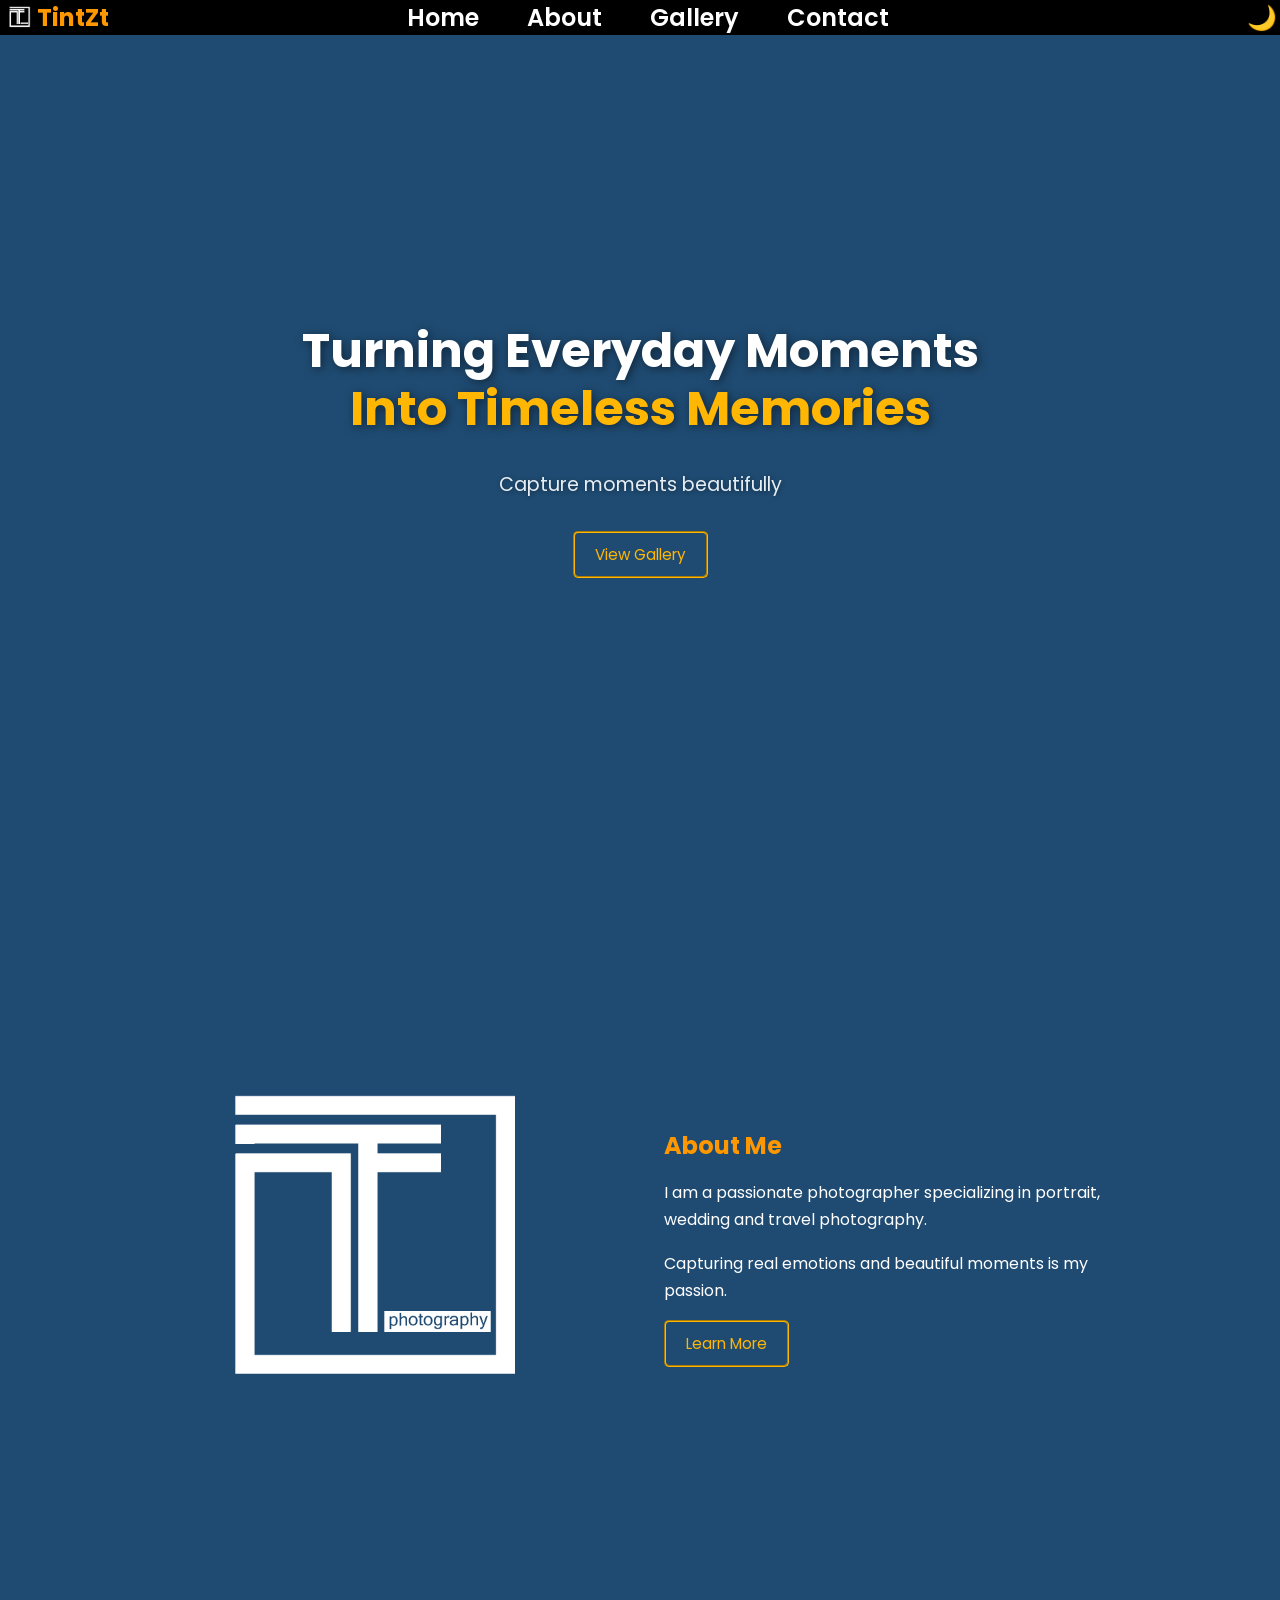
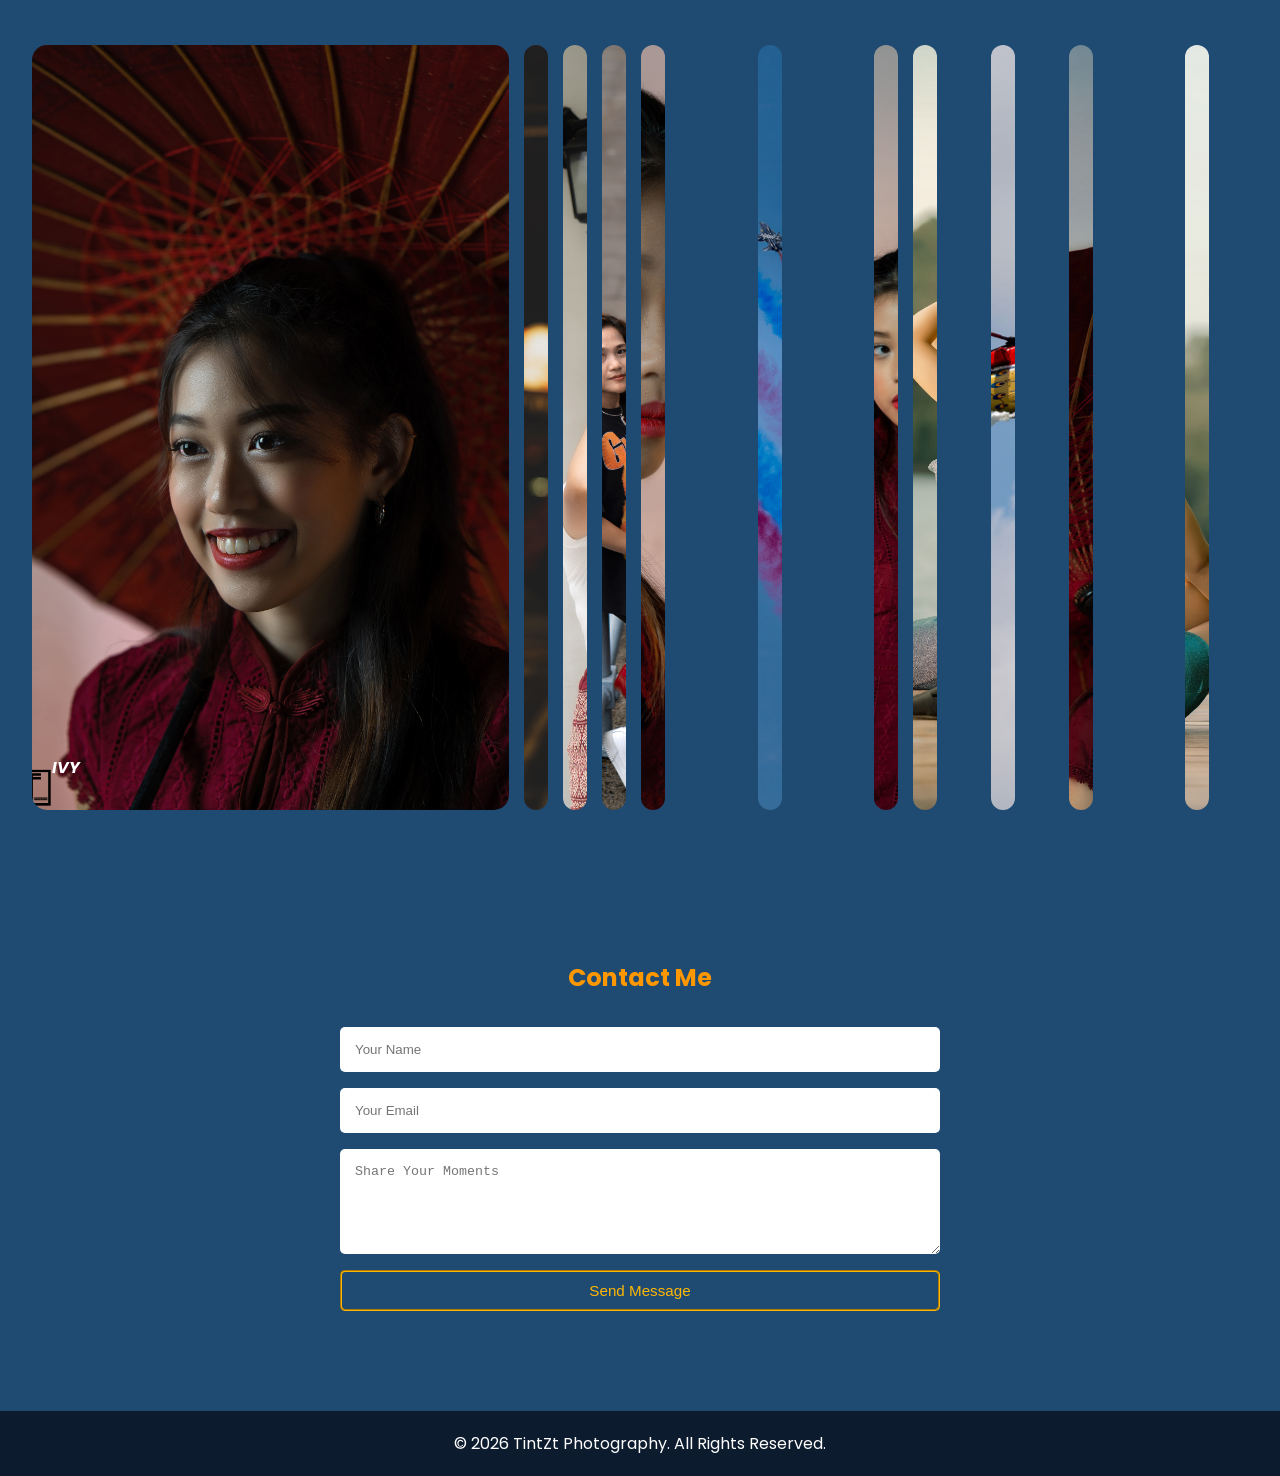
==== web-github/index.html @ 29fe2ac7 "feat: web-github" ====
<!-- index.html -->
<!DOCTYPE html>
<html lang="en">
<head>
  <meta charset="UTF-8" />
  <meta name="viewport" content="width=device-width, initial-scale=1.0"/>
  <title>TintZt Photography</title>

  <!-- Google Font -->
  <link href="https://fonts.googleapis.com/css2?family=Poppins:wght@300;400;500;600;700&display=swap" rel="stylesheet">

  <!-- Icons -->
  <link rel="stylesheet" href="https://unicons.iconscout.com/release/v4.0.8/css/line.css">

  <!-- CSS -->
  <link rel="stylesheet" href="style.css">

</head>

<body>

  <!-- ================= NAVBAR ================= -->
  <nav>
  <div class="logo_box">

    <img src="images/logo.png" alt="Logo">
    <h2 class="logo">TintZt</h2>

    <ul class="nav_links" id="navLinks">
      <li><a href="#">Home</a></li>
      <li><a href="#about">About</a></li>
      <li><a href="#gallery">Gallery</a></li>
      <li><a href="#contact">Contact</a></li>
    </ul>

    <div class="nav_socials">

      <a href="https://facebook.com/T - Photography" target="_blank">
        <i class="uil uil-facebook-f"></i>
      </a>

      <a href="https://instagram.com/tintzt" target="_blank">
        <i class="uil uil-instagram"></i>
      </a>

      <a href="https://wa.me/6589445902" target="_blank">
        <i class="uil uil-whatsapp"></i>
      </a>

      <button id="themeBtn">🌙</button>

    </div>

    <!-- MOBILE MENU BUTTON -->
    <button class="menu_toggle" id="menuToggle">
      <i class="uil uil-bars"></i>
    </button>

  </div>
</nav>

  <!-- ================= HERO ================= -->
  <section class="hero">

    <div class="hero_content">
      <h1>
      Turning Everyday Moments <span class="mobile-break"><br>Into Timeless Memories</span>
      </h1>

      <p>
        Capture moments beautifully
      </p>

      <a href="#gallery" class="btn">
        View Gallery
      </a>
    </div>

  </section>

  <!-- ================= ABOUT ================= -->
  <section class="about" id="about">

    <div class="container about_container">

      <div class="about_left">
        <img src="images/logo.png" alt="logo">
      </div>

      <div class="about_right">
        <h2>About Me</h2>

        <p>
          I am a passionate photographer specializing in portrait,
          wedding and travel photography.
        </p>

        <p>
          Capturing real emotions and beautiful moments is my passion.
        </p>

        <a href="#" class="btn">
          Learn More
        </a>
      </div>

    </div>

  </section>

  <!-- ================= GALLERY ================= -->
 <section class="team_slider" id="gallery">

  <div class="panel active" style="background-image:url('images/ivy01.jpg')">
    <h3>IVY</h3>
  </div>

  <div class="panel" style="background-image:url('images/ptc01.jpg')">
    <h3>Pwint Tc</h3>
  </div>

  <div class="panel" style="background-image:url('images/jul01.jpg')">
    <h3>Jul</h3>
  </div>

  <div class="panel" style="background-image:url('images/tzw01.jpg')">
    <h3>Ta Zw</h3>
  </div>

  <div class="panel" style="background-image:url('images/ivy02.jpg')">
    <h3>IVY</h3>
  </div>

  <div class="panel" style="background-image:url('images/ptc02.jpg')">
    <h3>Pwint Tc</h3>
  </div>

  <div class="panel" style="background-image:url('images/jul02.jpg')">
    <h3>Jul</h3>
  </div>

  <div class="panel" style="background-image:url('images/sga02.jpg')">
    <h3>SG Airshow</h3>
  </div>

  <div class="panel" style="background-image:url('images/mbs.jpg')">
    <h3>Heart of SG</h3>
  </div>

  <div class="panel" style="background-image:url('images/tzw02.jpg')">
    <h3>Ta Zw</h3>
  </div>

  <div class="panel" style="background-image:url('images/ivy03.jpg')">
    <h3>IVY</h3>
  </div>

  <div class="panel" style="background-image:url('images/ptc03.jpg')">
    <h3>Pwint Tc</h3>
  </div>

  <div class="panel" style="background-image:url('images/jul03.jpg')">
    <h3>Jul</h3>
  </div>

  <div class="panel" style="background-image:url('images/sga03.jpg')">
    <h3>SG Airshow</h3>
  </div>

  <div class="panel" style="background-image:url('images/tzw03.jpg')">
    <h3>Ta Zw</h3>
  </div>

  <div class="panel" style="background-image:url('images/ivy04.jpg')">
    <h3>IVY</h3>
  </div>

  <div class="panel" style="background-image:url('images/ptc05.jpg')">
    <h3>Pwint Tc</h3>
  </div>

  <div class="panel" style="background-image:url('images/jul05.jpg')">
    <h3>Jul</h3>
  </div>

  <div class="panel" style="background-image:url('images/ptc06.jpg')">
    <h3>Pwint Tc</h3>
  </div>

  <div class="panel" style="background-image:url('images/jul05.jpg')">
    <h3>Jul</h3>
  </div>

</section>


  <!-- ================= CONTACT ================= -->
  <section class="contact" id="contact">

    <div class="container contact_container">

      <h2>Contact Me</h2>

      <form action="mailto:tintzt1990.sg@gmail.com" method="POST">

       <input type="text" name="name" placeholder="Your Name" required>

       <input type="email" name="email" placeholder="Your Email" required>

        <textarea name="message" rows="5" placeholder="Share Your Moments"></textarea>

       <button type="submit" class="btn">Send Message</button>

      </form>

    </div>

  </section>

  <!-- ================= FOOTER ================= -->
  <footer>

    <p>
      © 2026 TintZt Photography. All Rights Reserved.
    </p>

  </footer>

  <!-- JS -->
  <script src="script.js"></script>

</body>
</html>
---- web-github/style.css ----
/* style.css */

*{
  margin:0;
  padding:0;
  box-sizing:border-box;
  scroll-behavior:smooth;
}

body{
  font-family: 'Poppins', sans-serif;
  background: #1f4b72;
  color: #ffffff;
  transition: 0.3s ease;
}

.container{
  width: 80%;
  margin: auto;
}

/* THEME BUTTON */
#themeBtn{
  background: transparent;
  border: none;
  color: white;
  font-size: 24px;
  cursor: pointer;
  padding: 0.1rem;
}

/* ================= DARK MODE HERO ================= */

body.dark-mode .hero{
  position: relative;
}

/* Dark overlay */
body.dark-mode .hero::before{
  content:"";
  position:absolute;
  inset:0;
  background:rgba(0, 0, 0, 0.45);
}

/* Keep text above overlay */
body.dark-mode .hero_content{
  position:relative;
  z-index:1;
}

/* Main Heading */
body.dark-mode .hero_content h1{
  color:#ffffff;
  text-shadow: 2px 2px 12px rgba(0,0,0,0.7);
}

/* Highlight Text */
body.dark-mode .hero_content span{
  color:#ff9800;
}

/* Paragraph */
body.dark-mode .hero_content p{
  color:#e6edf3;
  text-shadow: 1px 1px 5px rgba(0,0,0,0.5);
}

/* Button */
body.dark-mode .btn{
  border:2px solid #ff9800;
  color:#ff9800;
  background:transparent;
  transition:0.3s ease;
}

/* Button Hover */
body.dark-mode .btn:hover{
  background:#ff9800;
  color:#000;
}

/* Header NAV */
body.dark-mode nav{
  background:transparent;
}

body.dark-mode .team_slider,
body.dark-mode .contact,
body.dark-mode .about{
background:#1b4365c7;
}

body.dark-mode .panel h3{  
color:#ff9800;
}

/* FOOTER */
body.dark-mode footer{
  background:transparent;
}

/* ================= NAVBAR ================= */

nav{
  width:100%;
  position:fixed;
  top:0;
  left:0;
  background:#000000;
  z-index:1000;
}

.logo_box{
  width:100%;
  display:flex;
  align-items:center;
  padding-inline: 0.1rem;
}

.logo_box img{
  width: 35px;
  height:35px;
  border-radius:50%;
  object-fit:cover;
}

.logo{
  color:#ff9800;

}

.nav_links{
  display:flex;
  gap:3rem;
  list-style:none;
  margin: auto;
}

.nav_links a{
  color:white;
  text-decoration:none;
  font-weight: 600;
  font-size: 1.5rem;
  transition:0.3s;
}

.nav_links a:hover{
  color:#ff9800;
}

.nav_socials{
  display:flex;
  gap: 1.2rem;
  transition:0.3s;
}

.nav_socials a{
  color: #ff9800;
  font-size:2rem;
}
.nav_socials a:hover{
  color:white;
}
#menuToggle{
  display:none;
  background:none;
  border:none;
  color:#ffffff;
  font-size:5rem;
  cursor:pointer;
}

/* ================= HERO ================= */

.hero{
  height:100vh;
  background:url('images/cover.jpg');

  background-size:cover;
  background-position:center;

  display:flex;
  justify-content:center;
  align-items:center;
  text-align:center;
  padding: 0 20px;
}
.hero_content{
  max-width: 700px;
}
.hero_content h1{
  font-size:3rem;
  margin-bottom:2rem;
  line-height: 1.2;
  color: #ffffff;
  text-shadow: 2px 2px 10px rgba(0,0,0,0.5);
}
  
.hero_content span{
  color: #ffb703;
}
.hero_content p{
  margin-bottom:2rem;
  font-size:1.2rem;
  margin-top: 2rem;
  color: #e6edf3;
  text-shadow: 1px 1px 5px rgba(0,0,0,0.4);
}

.btn{
  display:inline-block;
  padding:12px 25px;
  background:transparent;
  color: #ffb703;
  text-decoration:none;
  border: 2px solid #ffb703;
  border-radius:5px;
  border-style: groove;
  transition:0.3s;
}

.btn:hover{
  background: #ffb703;
  color: #000;
}

/* ================= ABOUT ================= */

.about{
  padding:100px 0;
}

.about_container{
  display:grid;
  grid-template-columns:1fr 1fr;
  gap:3rem;
  align-items:center;
}

.about_left img{
  width:100%;
  border-radius:5px;
}

.about_right h2{
  margin-bottom:1rem;
  color:#ff9800;
}

.about_right p{
  margin-bottom:1rem;
  line-height:1.7;
}

/* ================= GALLERY ================= */

.team_slider{
  display:flex;
  width:95%;
  height:85vh;
  margin:50px auto;
  gap:15px;
  overflow:hidden;
}

/* PANEL */
.panel{
  position:relative;
  flex:0.3;
  border-radius:15px;
  background-size:cover;
  background-position:center;
  cursor:pointer;
  transition: linear 0.5s;
  overflow:hidden;
  
}

/* ACTIVE PHOTO */
.panel.active{
  flex:6;
}

/* TITLE */
.panel h3{
  position:absolute;
  bottom:30px;
  left:20px;
  color:#ffffff;
  font-size:1rem;
  font-style: italic;
  opacity:0;
  transition:0.3s;
}

/* SHOW TITLE */
.panel.active h3{
  opacity:1;
}

/* ================= CONTACT ================= */

.contact{
  padding:100px 0;
}

.contact_container{
  max-width:600px;
  margin:auto;
}

.contact_container h2{
  text-align:center;
  margin-bottom:2rem;
  color:#ff9800;
}

form{
  display:flex;
  flex-direction:column;
  gap:1rem;
}

input,
textarea{
  padding:15px;
  border:none;
  border-radius:5px;
  outline:none;
}

/* ================= FOOTER ================= */

footer{
  text-align:center;
  padding:20px;
  background:#0c1b2e;
}

/* ================= MOBILE MEDIA ================= */

@media screen and (max-width: 768px){

  .container{
    width: 90%;
  }

  /* NAVBAR */
  .nav_links{
    position: fixed;
    top: 90px;
    right: -100%;
    width: 200px;
    height: 100vh;
    background:transparent;
    flex-direction: column;
    align-items: center;
    padding-top: 1rem;
    gap: 2rem;
    transition: 0.3s;
  }

  .nav_links.active{
    right: 0;
  }

  .nav_links a{
    font-size: 1.1rem;
  }

  #menuToggle{
    display: block;
    font-size: 2rem;
    margin-left: 1rem;
    cursor: pointer;
  }

  .nav_socials{
    margin-left: auto;
    gap: 0.8rem;
  }

  .nav_socials a{
    font-size: 1.4rem;
  }

  #themeBtn{
    font-size: 18px;
  }

  /* HERO */
  .hero{
    padding: 0 15px;
  }

  .hero_content h1{
    font-size: 1.7rem;
    line-height: 1.3;
  }

  .hero_content p{
    font-size: 1.2rem;
  }

  /* ABOUT */
  .about_container{
    grid-template-columns: 1fr;
    text-align: center;
    gap: 2rem;
  }

  .about_left img{
    width: 80%;
    margin: auto;
    display: block;
  }

  /* GALLERY */
   
.team_slider{
    height: 500px;
    overflow-x: auto;
    padding: 20px;
}

.panel{
    width: 80px;
    height: 100%;
    flex: 0 0 auto;
    transition: all 0.5s ease;
}

.panel.active{
    min-width: 250px;
  }
}

  /* CONTACT */
  .contact_container{
    width: 90%;
  }

  input,
  textarea{
    width: 100%;
  }

  .btn{
    padding: 10px 20px;
    font-size: 0.95rem;
  }
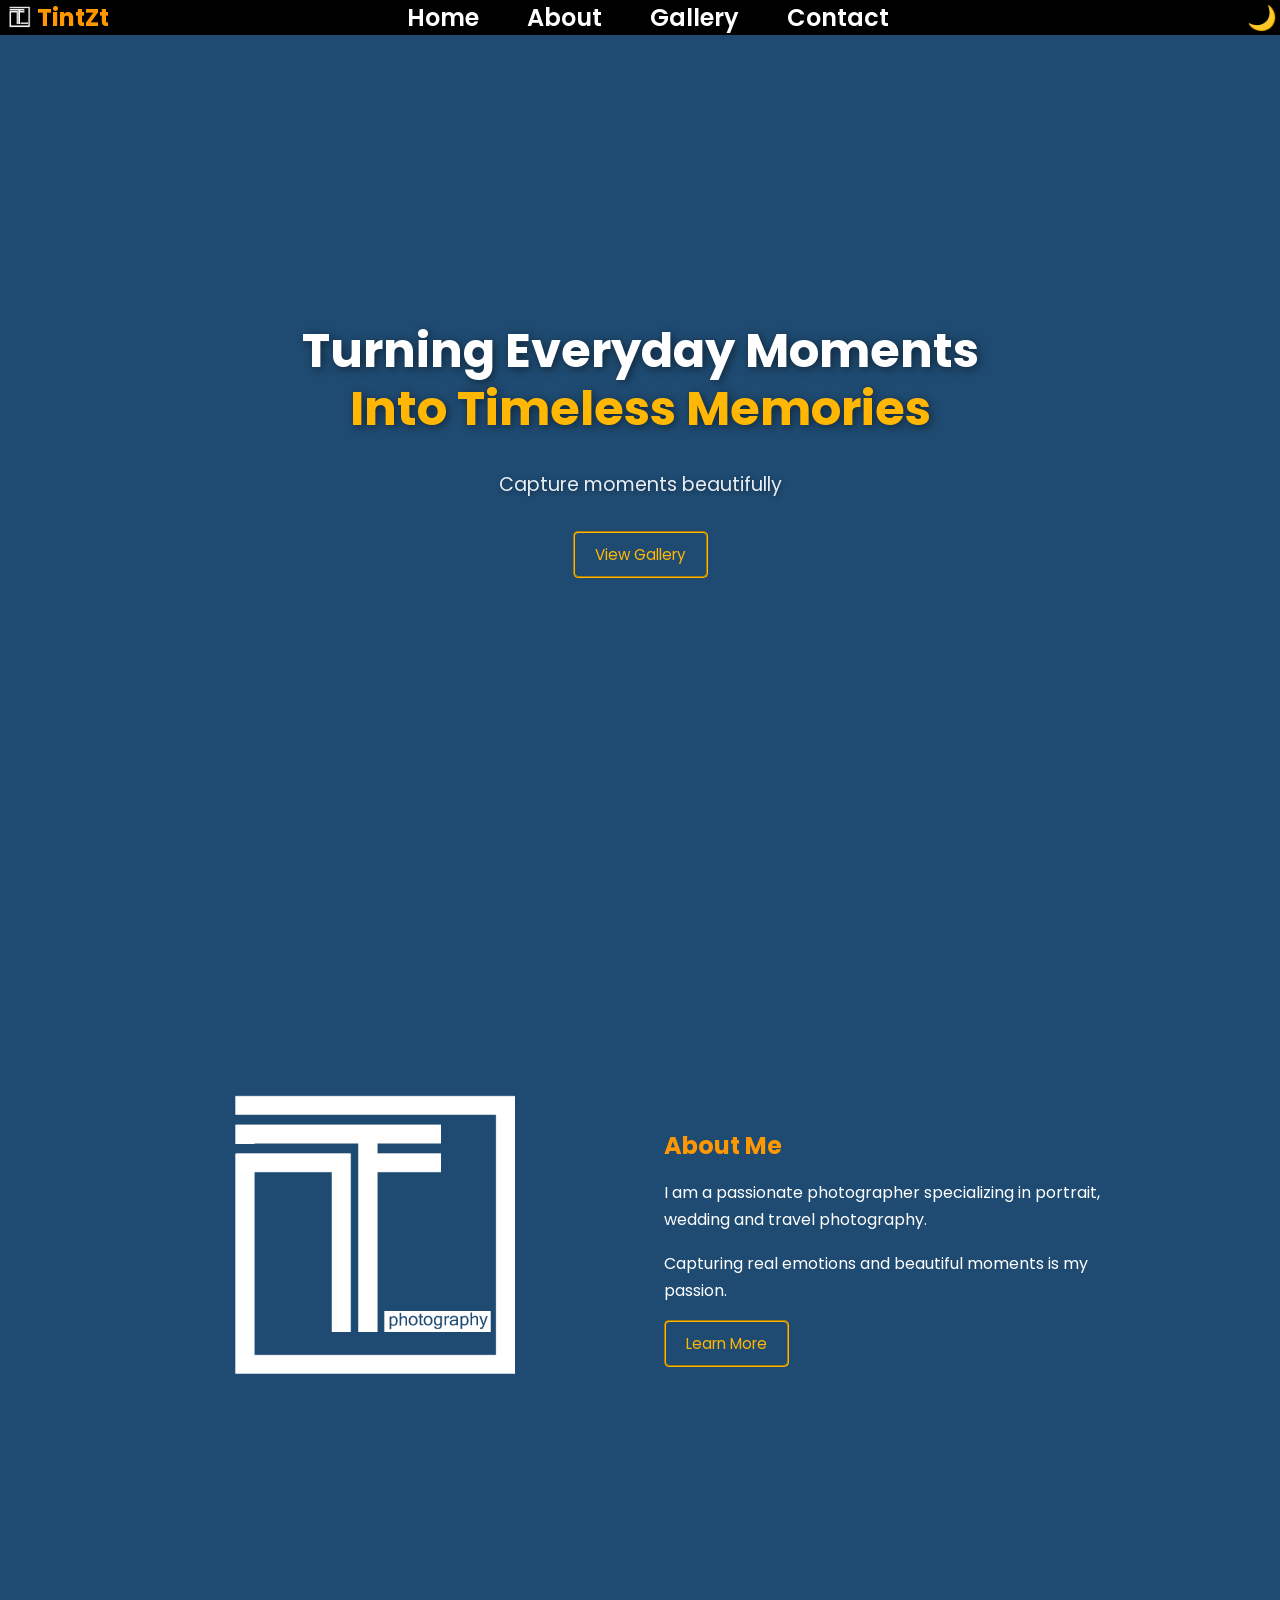
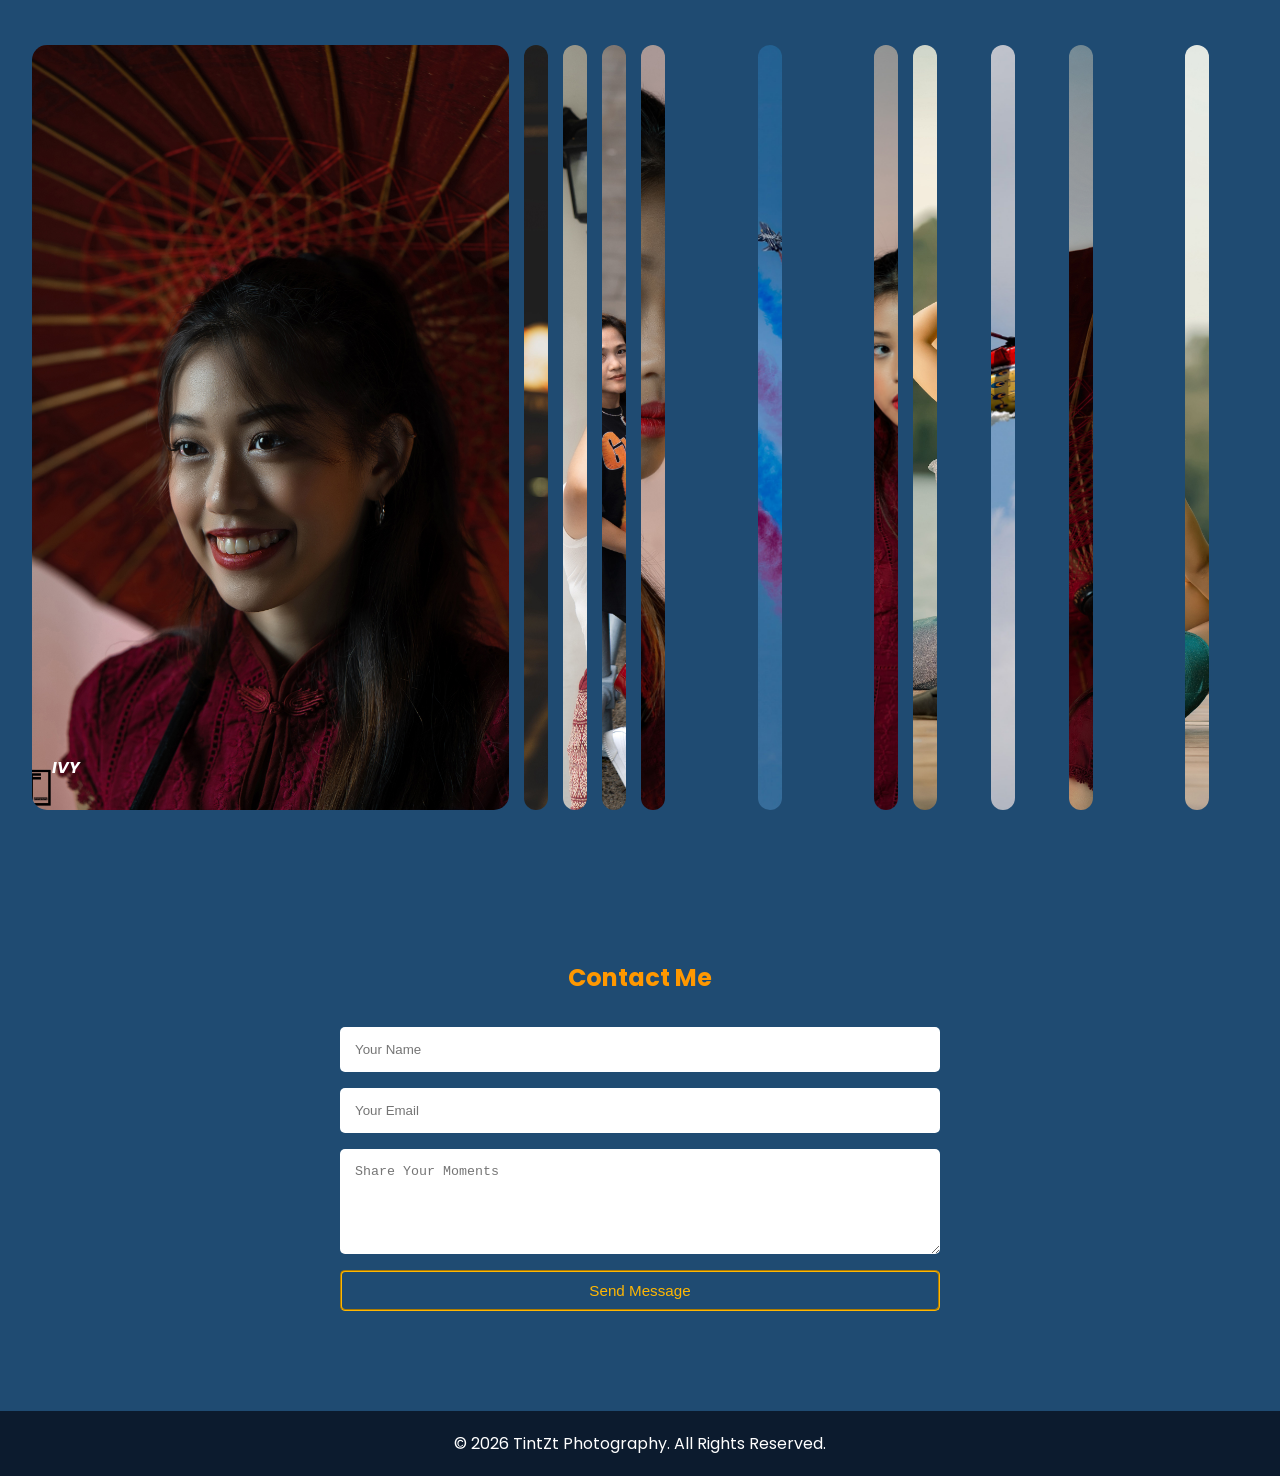
==== commit 7e8af74f: "Update index.html" ====
--- a/web-github/index.html
+++ b/web-github/index.html
@@ -35,7 +35,7 @@
 
     <div class="nav_socials">
 
-      <a href="https://facebook.com/T - Photography" target="_blank">
+      <a href="https://facebook.com/T-Photography" target="_blank">
         <i class="uil uil-facebook-f"></i>
       </a>
 
@@ -230,4 +230,4 @@
   <script src="script.js"></script>
 
 </body>
-</html>+</html>
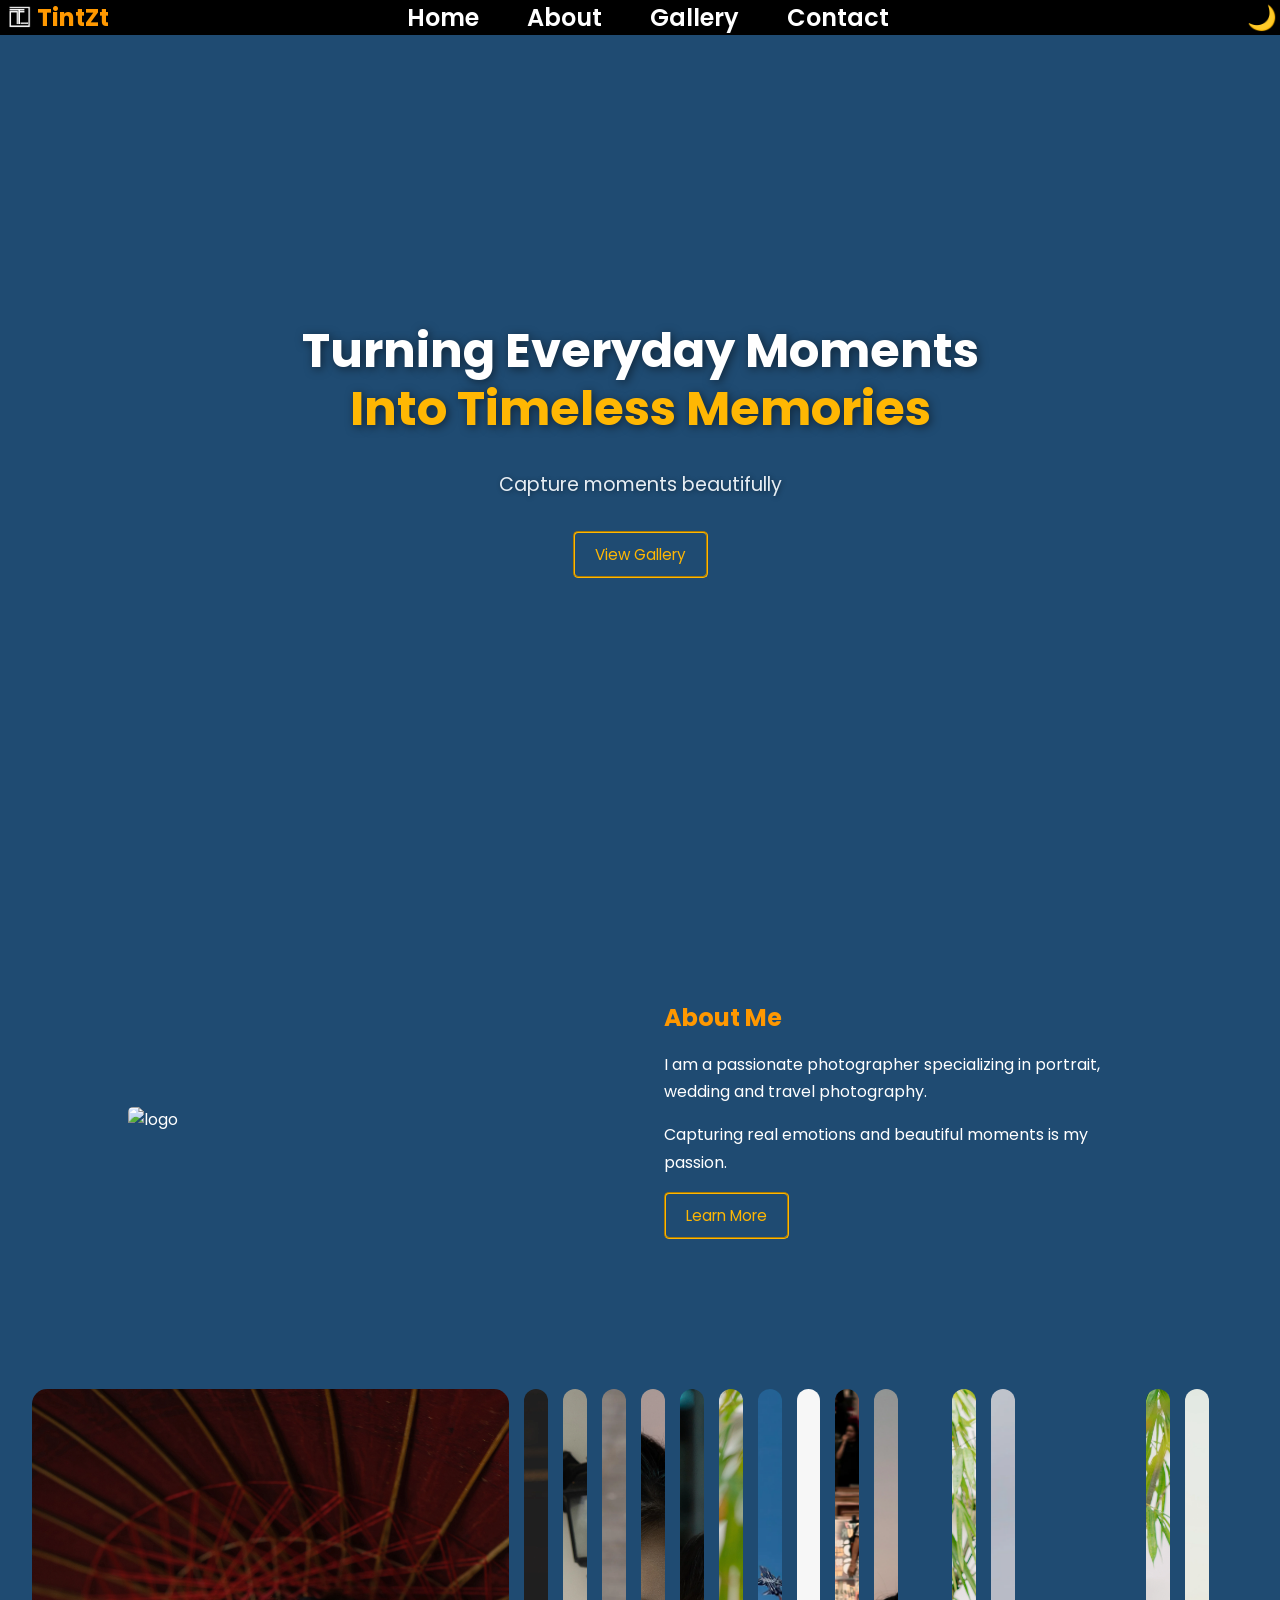
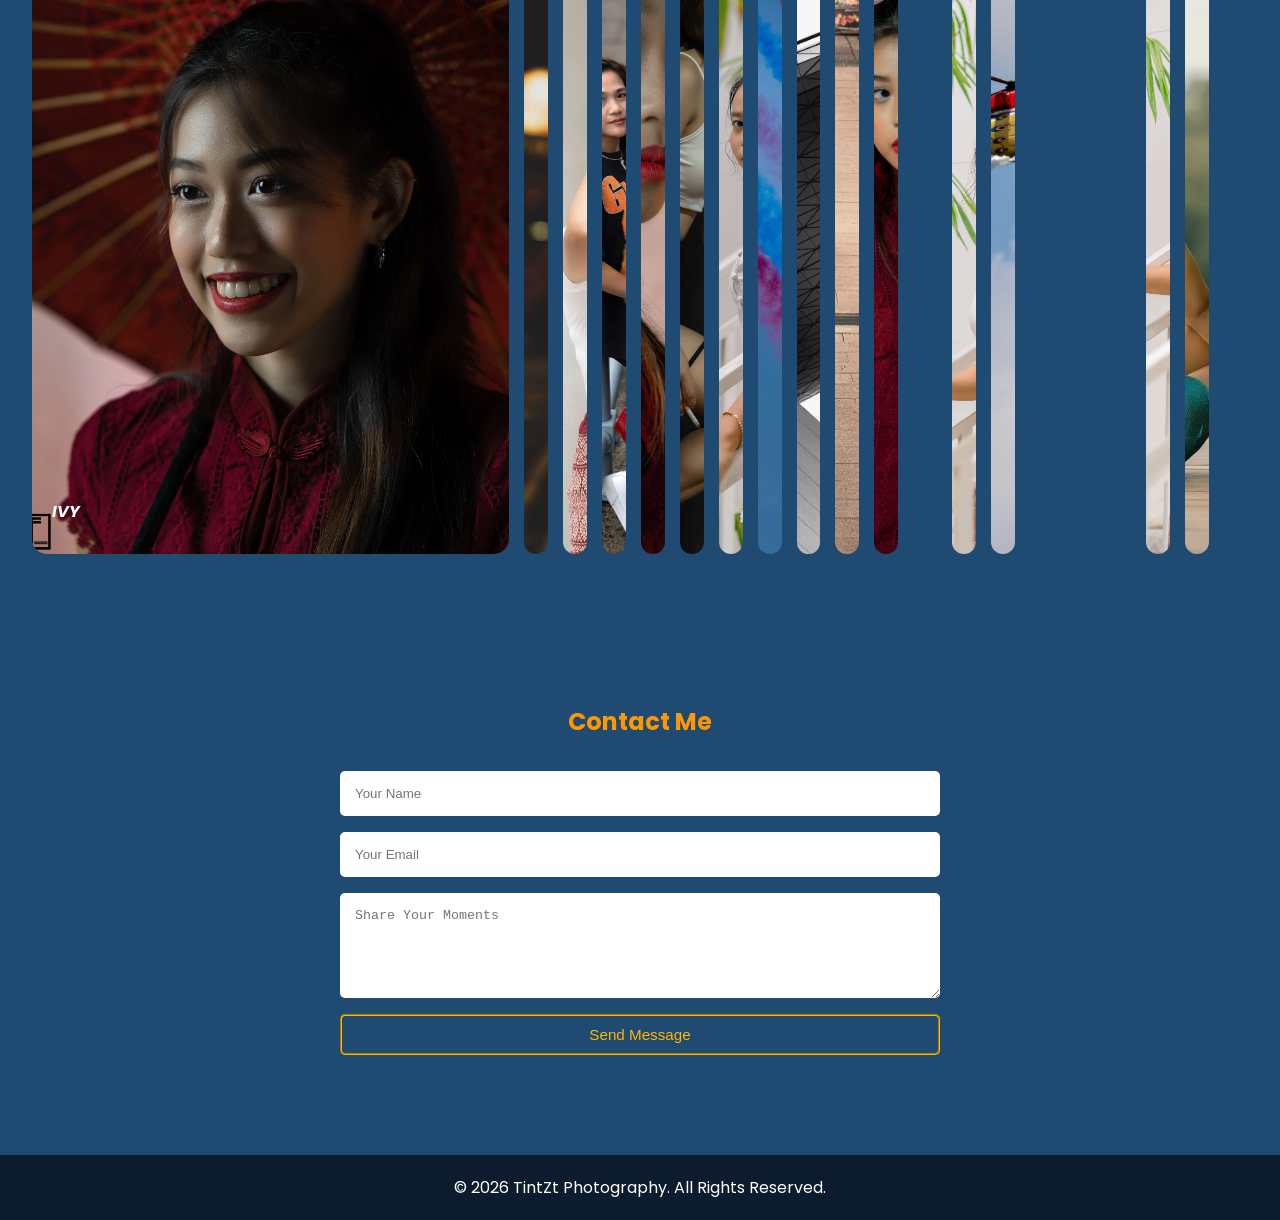
==== commit 5d4d82c0: "Update index.html" ====
--- a/web-github/index.html
+++ b/web-github/index.html
@@ -12,18 +12,19 @@
   <!-- Icons -->
   <link rel="stylesheet" href="https://unicons.iconscout.com/release/v4.0.8/css/line.css">
 
-  <!-- CSS -->
+  <!-- CSS & JS LINK -->
   <link rel="stylesheet" href="style.css">
+  <script src="script.js"></script>
 
 </head>
 
 <body>
 
-  <!-- ================= NAVBAR ================= -->
+  <!-- NAVBAR -->
   <nav>
   <div class="logo_box">
 
-    <img src="images/logo.png" alt="Logo">
+    <img src="images/logo.webp" alt="TintZt Photography Logo">
     <h2 class="logo">TintZt</h2>
 
     <ul class="nav_links" id="navLinks">
@@ -59,7 +60,7 @@
   </div>
 </nav>
 
-  <!-- ================= HERO ================= -->
+  <!-- HERO -->
   <section class="hero">
 
     <div class="hero_content">
@@ -78,7 +79,7 @@
 
   </section>
 
-  <!-- ================= ABOUT ================= -->
+  <!-- ABOUT -->
   <section class="about" id="about">
 
     <div class="container about_container">
@@ -108,50 +109,50 @@
 
   </section>
 
-  <!-- ================= GALLERY ================= -->
+  <!-- GALLERY -->
  <section class="team_slider" id="gallery">
 
-  <div class="panel active" style="background-image:url('images/ivy01.jpg')">
-    <h3>IVY</h3>
-  </div>
-
-  <div class="panel" style="background-image:url('images/ptc01.jpg')">
-    <h3>Pwint Tc</h3>
-  </div>
-
-  <div class="panel" style="background-image:url('images/jul01.jpg')">
-    <h3>Jul</h3>
-  </div>
-
-  <div class="panel" style="background-image:url('images/tzw01.jpg')">
+  <div class="panel active" style="background-image:url('images/ivy01.webp')">
+    <h3>IVY</h3>
+  </div>
+
+  <div class="panel" style="background-image:url('images/ptc01.webp')">
+    <h3>Pwint Tc</h3>
+  </div>
+
+  <div class="panel" style="background-image:url('images/jul01.webp')">
+    <h3>Jul</h3>
+  </div>
+
+  <div class="panel" style="background-image:url('images/tzw01.webp')">
     <h3>Ta Zw</h3>
   </div>
 
-  <div class="panel" style="background-image:url('images/ivy02.jpg')">
-    <h3>IVY</h3>
-  </div>
-
-  <div class="panel" style="background-image:url('images/ptc02.jpg')">
-    <h3>Pwint Tc</h3>
-  </div>
-
-  <div class="panel" style="background-image:url('images/jul02.jpg')">
-    <h3>Jul</h3>
-  </div>
-
-  <div class="panel" style="background-image:url('images/sga02.jpg')">
+  <div class="panel" style="background-image:url('images/ivy02.webp')">
+    <h3>IVY</h3>
+  </div>
+
+  <div class="panel" style="background-image:url('images/ptc02.webp')">
+    <h3>Pwint Tc</h3>
+  </div>
+
+  <div class="panel" style="background-image:url('images/jul02.webp')">
+    <h3>Jul</h3>
+  </div>
+
+  <div class="panel" style="background-image:url('images/sga02.webp')">
     <h3>SG Airshow</h3>
   </div>
 
-  <div class="panel" style="background-image:url('images/mbs.jpg')">
+  <div class="panel" style="background-image:url('images/mbs.webp')">
     <h3>Heart of SG</h3>
   </div>
 
-  <div class="panel" style="background-image:url('images/tzw02.jpg')">
+  <div class="panel" style="background-image:url('images/tzw02.webp')">
     <h3>Ta Zw</h3>
   </div>
 
-  <div class="panel" style="background-image:url('images/ivy03.jpg')">
+  <div class="panel" style="background-image:url('images/ivy03.webp')">
     <h3>IVY</h3>
   </div>
 
@@ -159,11 +160,11 @@
     <h3>Pwint Tc</h3>
   </div>
 
-  <div class="panel" style="background-image:url('images/jul03.jpg')">
-    <h3>Jul</h3>
-  </div>
-
-  <div class="panel" style="background-image:url('images/sga03.jpg')">
+  <div class="panel" style="background-image:url('images/jul03.webp')">
+    <h3>Jul</h3>
+  </div>
+
+  <div class="panel" style="background-image:url('images/sga03.webp')">
     <h3>SG Airshow</h3>
   </div>
 
@@ -179,29 +180,29 @@
     <h3>Pwint Tc</h3>
   </div>
 
-  <div class="panel" style="background-image:url('images/jul05.jpg')">
-    <h3>Jul</h3>
-  </div>
-
-  <div class="panel" style="background-image:url('images/ptc06.jpg')">
-    <h3>Pwint Tc</h3>
-  </div>
-
-  <div class="panel" style="background-image:url('images/jul05.jpg')">
+  <div class="panel" style="background-image:url('images/jul04.webp')">
+    <h3>Jul</h3>
+  </div>
+
+  <div class="panel" style="background-image:url('images/ptc06.webp')">
+    <h3>Pwint Tc</h3>
+  </div>
+
+  <div class="panel" style="background-image:url('images/jul05.webp')">
     <h3>Jul</h3>
   </div>
 
 </section>
 
 
-  <!-- ================= CONTACT ================= -->
+  <!-- CONTACT -->
   <section class="contact" id="contact">
 
     <div class="container contact_container">
 
       <h2>Contact Me</h2>
 
-      <form action="mailto:tintzt1990.sg@gmail.com" method="POST">
+      <form action="mailto:tintzt1990.sg@gmail.com" method="POST" enctype="text/plain">
 
        <input type="text" name="name" placeholder="Your Name" required>
 
@@ -217,7 +218,7 @@
 
   </section>
 
-  <!-- ================= FOOTER ================= -->
+  <!-- FOOTER -->
   <footer>
 
     <p>
--- a/web-github/style.css
+++ b/web-github/style.css
@@ -342,7 +342,7 @@
 
 @media screen and (max-width: 768px){
 
-  .container{
+ .contact_container{
     width: 90%;
   }
 
@@ -352,7 +352,8 @@
     top: 90px;
     right: -100%;
     width: 200px;
-    height: 100vh;
+    height:auto;
+    padding-bottom:2rem;
     background:transparent;
     flex-direction: column;
     align-items: center;
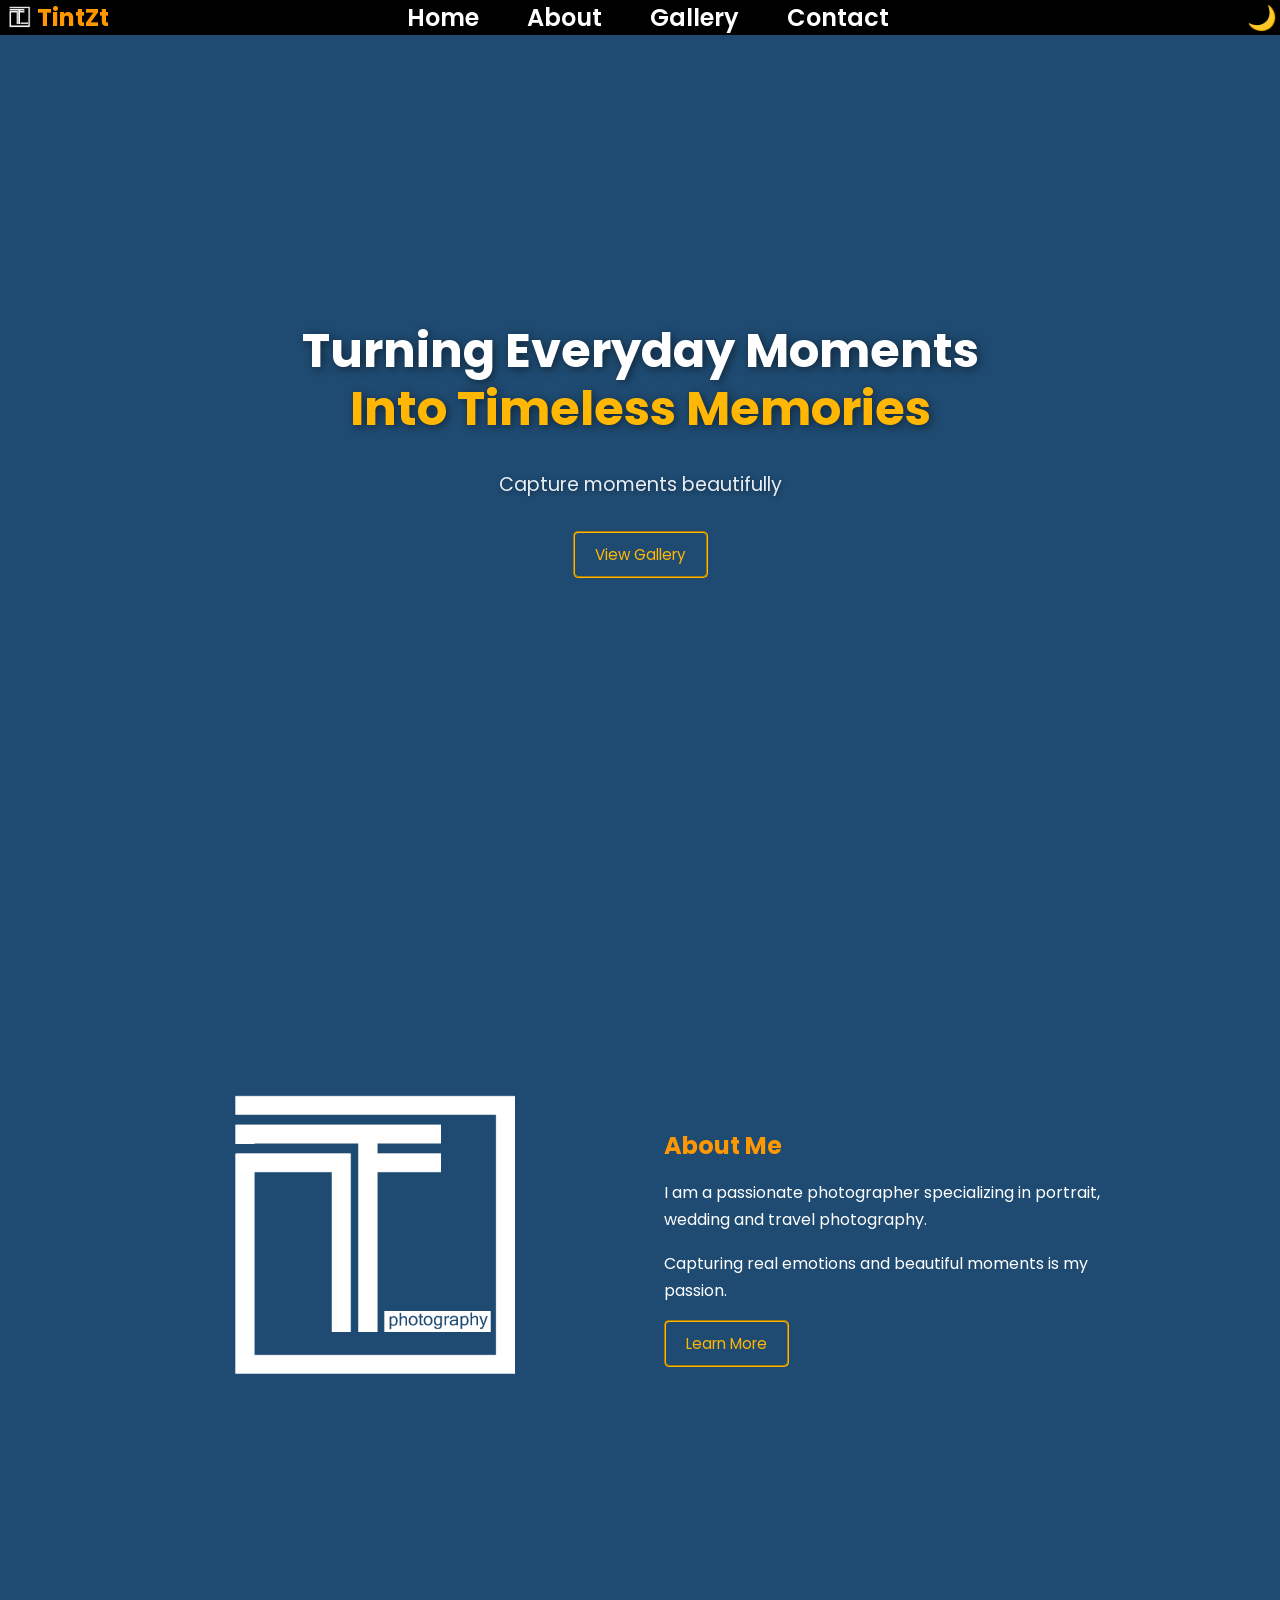
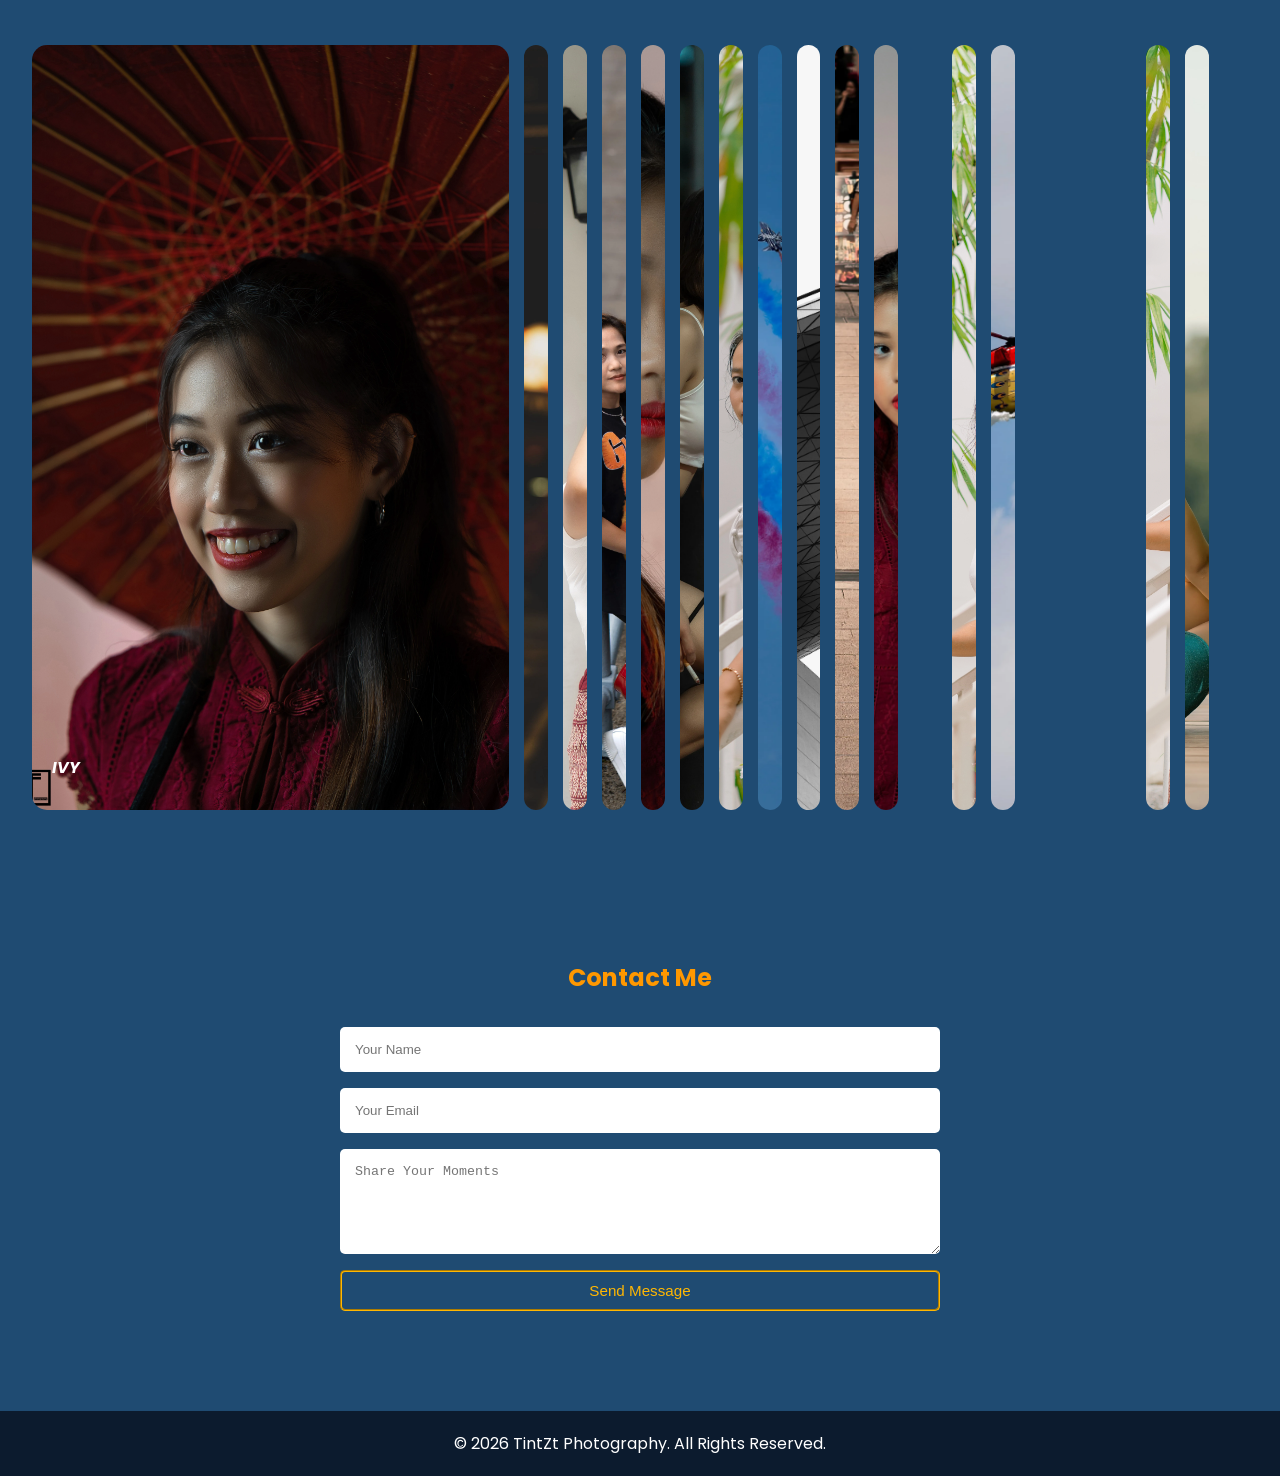
==== commit 3d4619fe: "Update index.html" ====
--- a/web-github/index.html
+++ b/web-github/index.html
@@ -85,7 +85,7 @@
     <div class="container about_container">
 
       <div class="about_left">
-        <img src="images/logo.png" alt="logo">
+        <img src="images/logo.webp" alt="logo">
       </div>
 
       <div class="about_right">
--- a/web-github/style.css
+++ b/web-github/style.css
@@ -175,7 +175,7 @@
 
 .hero{
   height:100vh;
-  background:url('images/cover.jpg');
+  background:url('images/cover.webp');
 
   background-size:cover;
   background-position:center;
